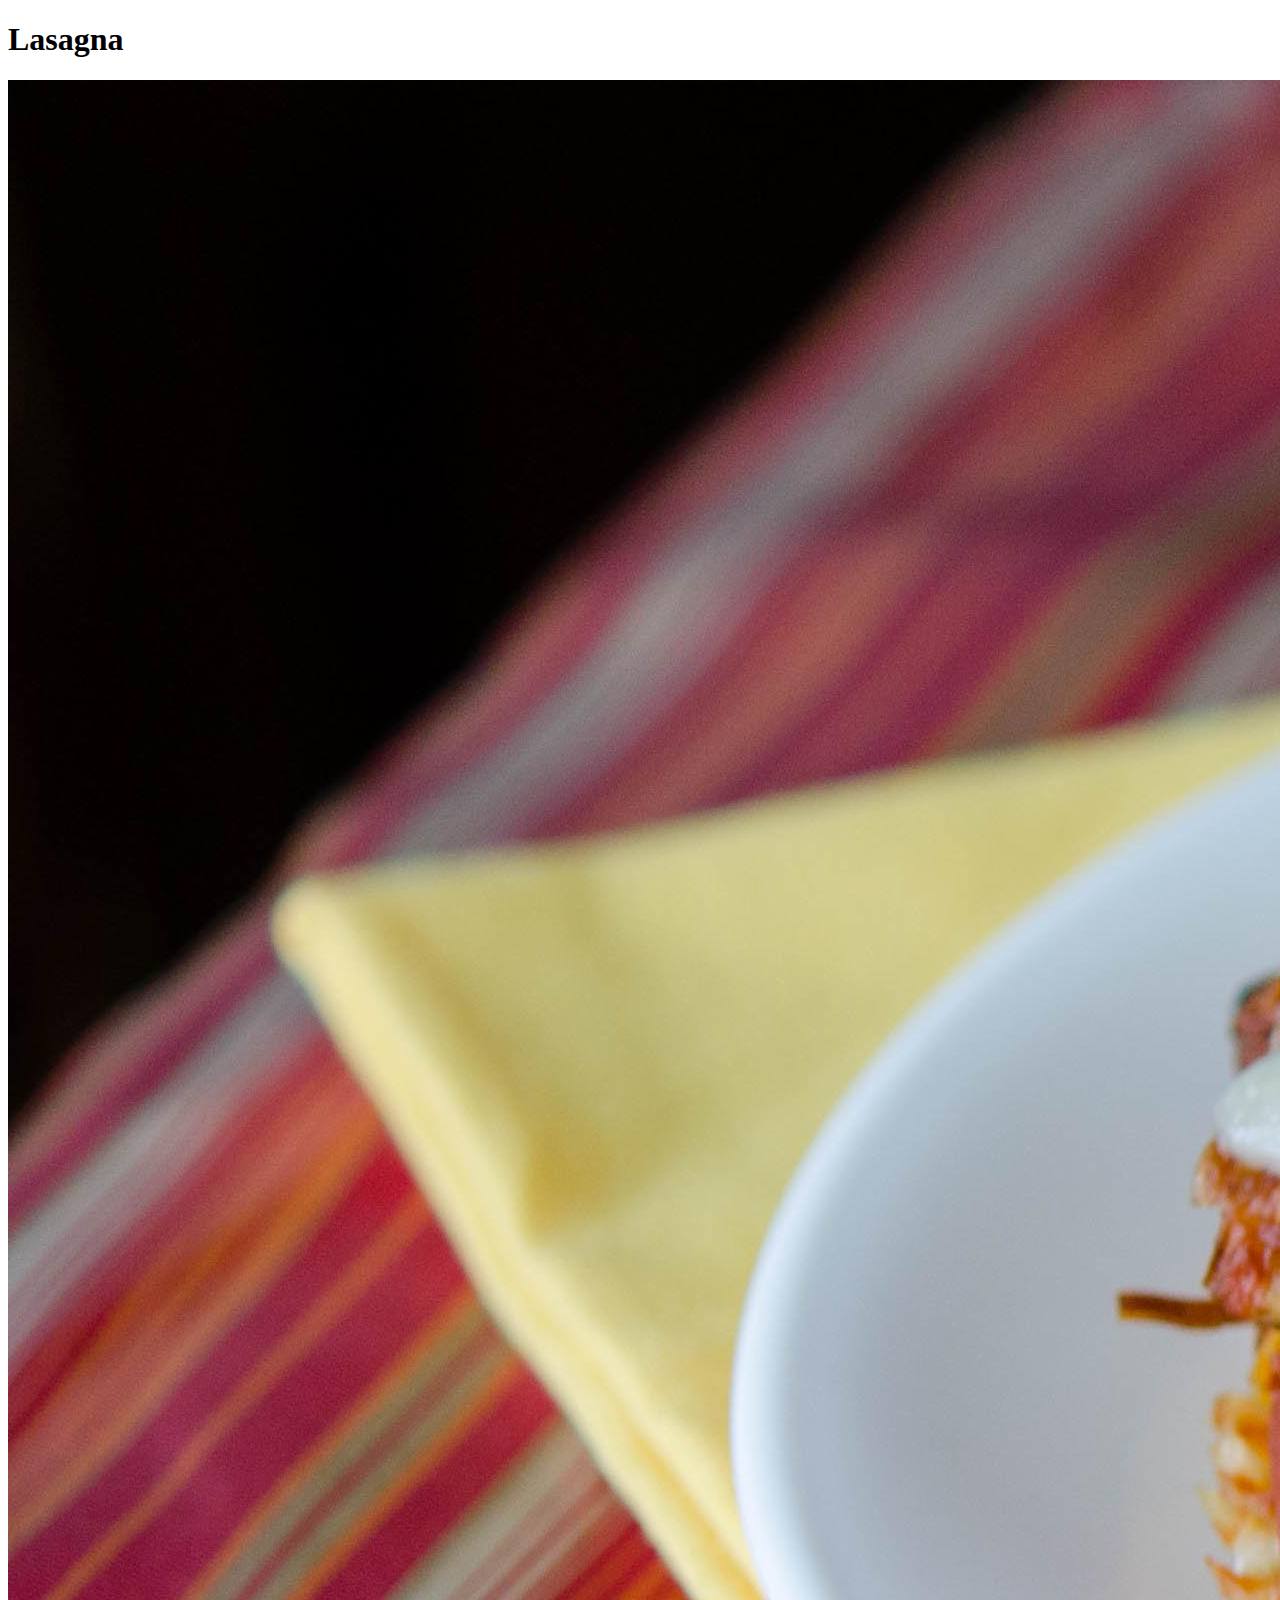
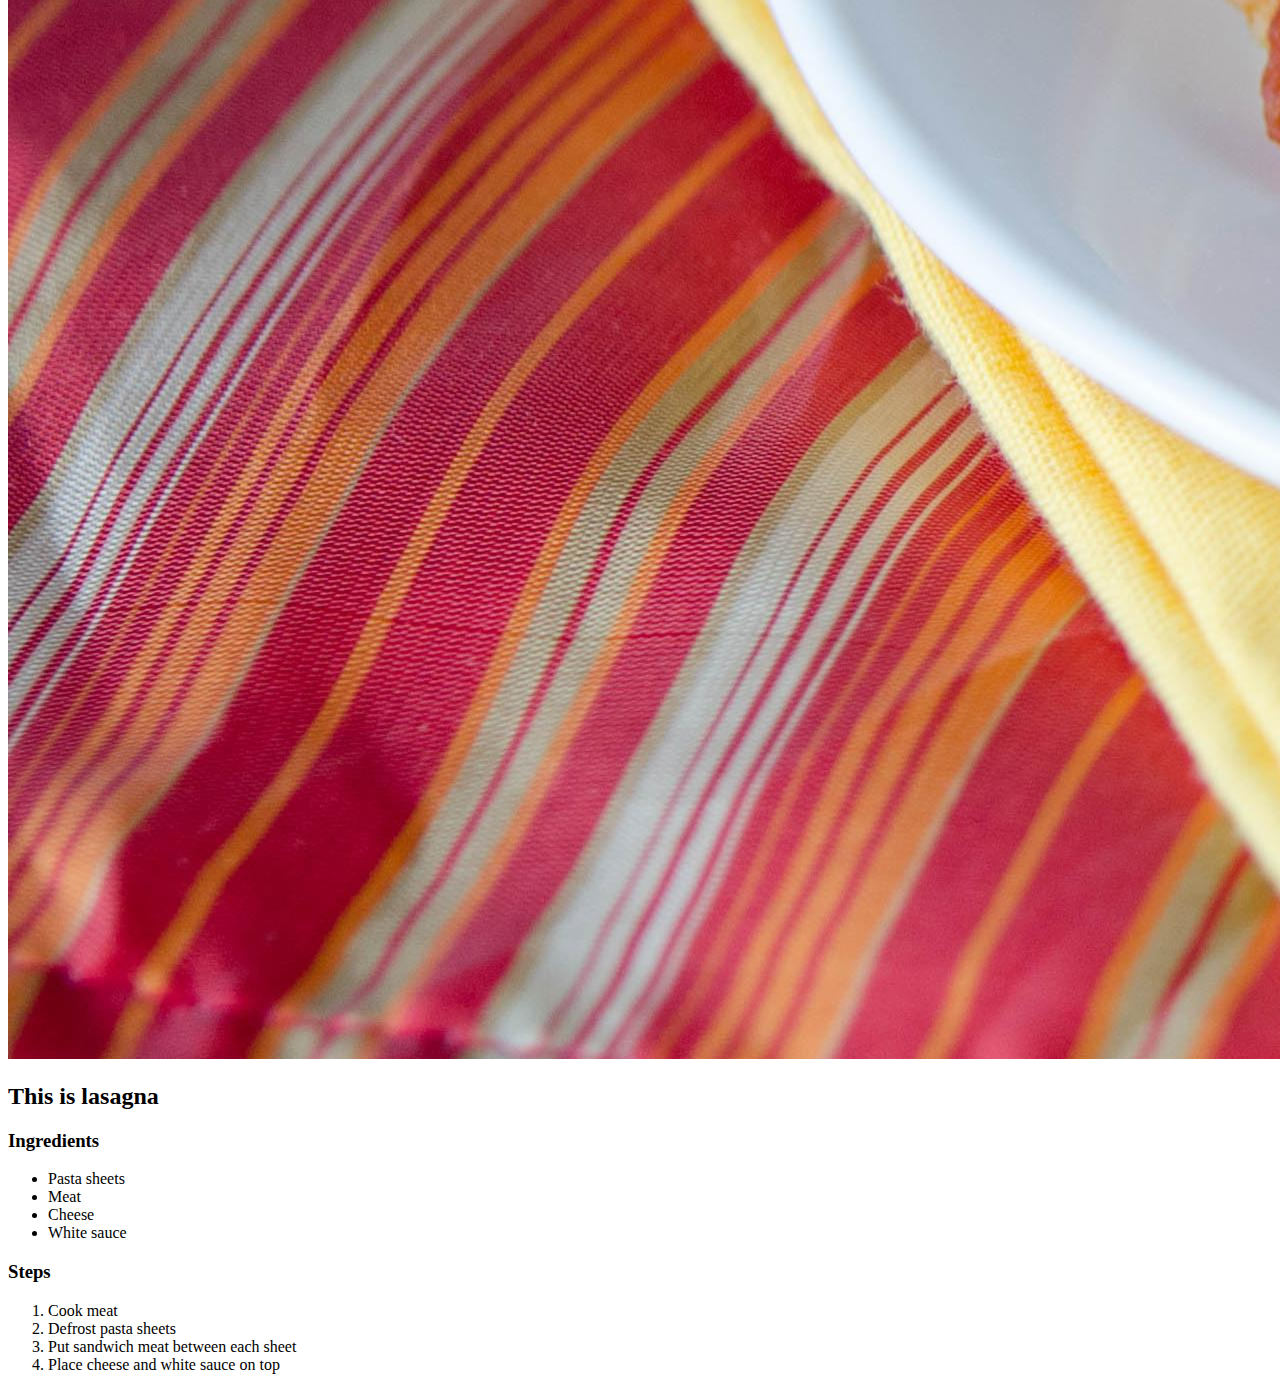
==== recipies/lasagna.html @ 3922cf2d "contain 3 new recipie pages" ====
<!DOCTYPE html>
<html lang="en">
  <head>
    <meta charset="UTF-8" />
    <meta http-equiv="X-UA-Compatible" content="IE=edge" />
    <meta name="viewport" content="width=device-width, initial-scale=1.0" />
    <title>Lasagna recipe</title>
  </head>
  <body>
    <h1>Lasagna</h1>
    <img src="../images/lasagna.jpg" />
    <h2>This is lasagna</h2>
    <h3>Ingredients</h3>
    <ul>
      <li>Pasta sheets</li>
      <li>Meat</li>
      <li>Cheese</li>
      <li>White sauce</li>
    </ul>
    <h3>Steps</h3>
    <ol>
      <li>Cook meat</li>
      <li>Defrost pasta sheets</li>
      <li>Put sandwich meat between each sheet</li>
      <li>Place cheese and white sauce on top</li>
    </ol>
  </body>
</html>
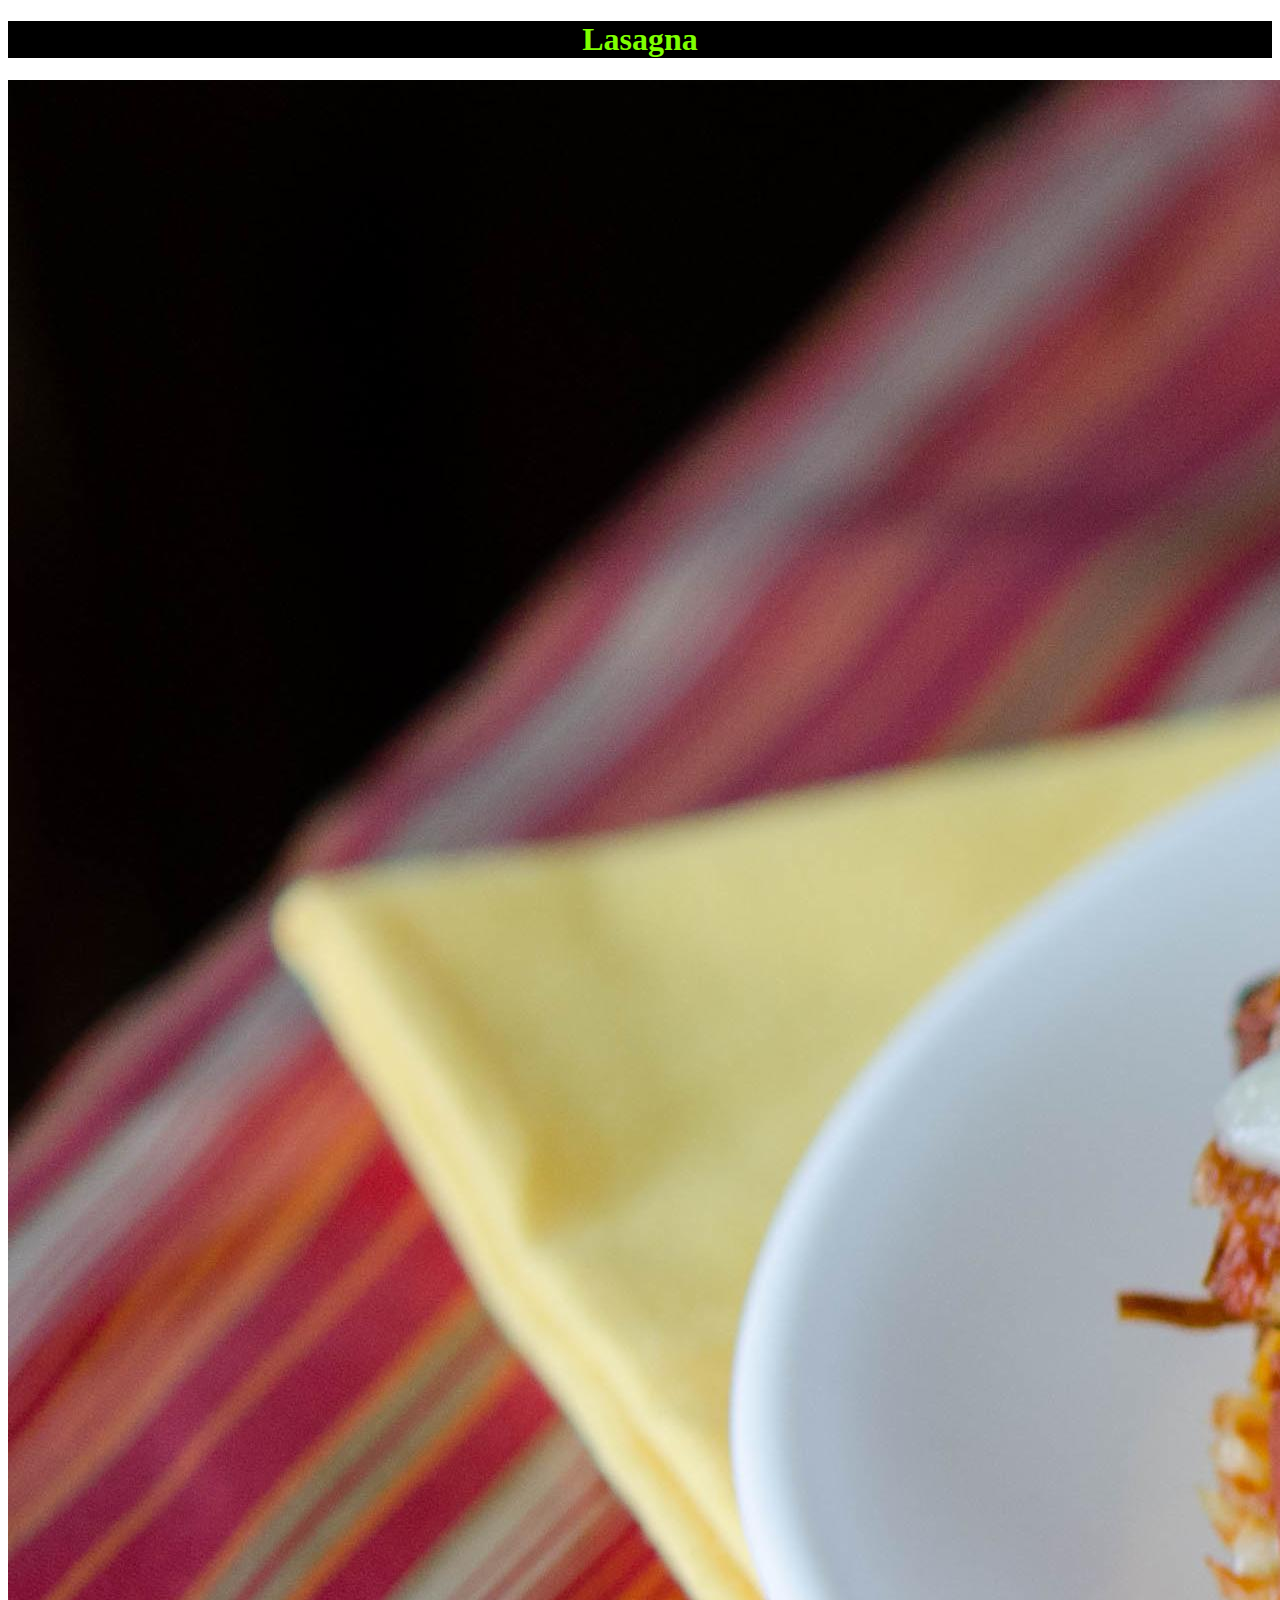
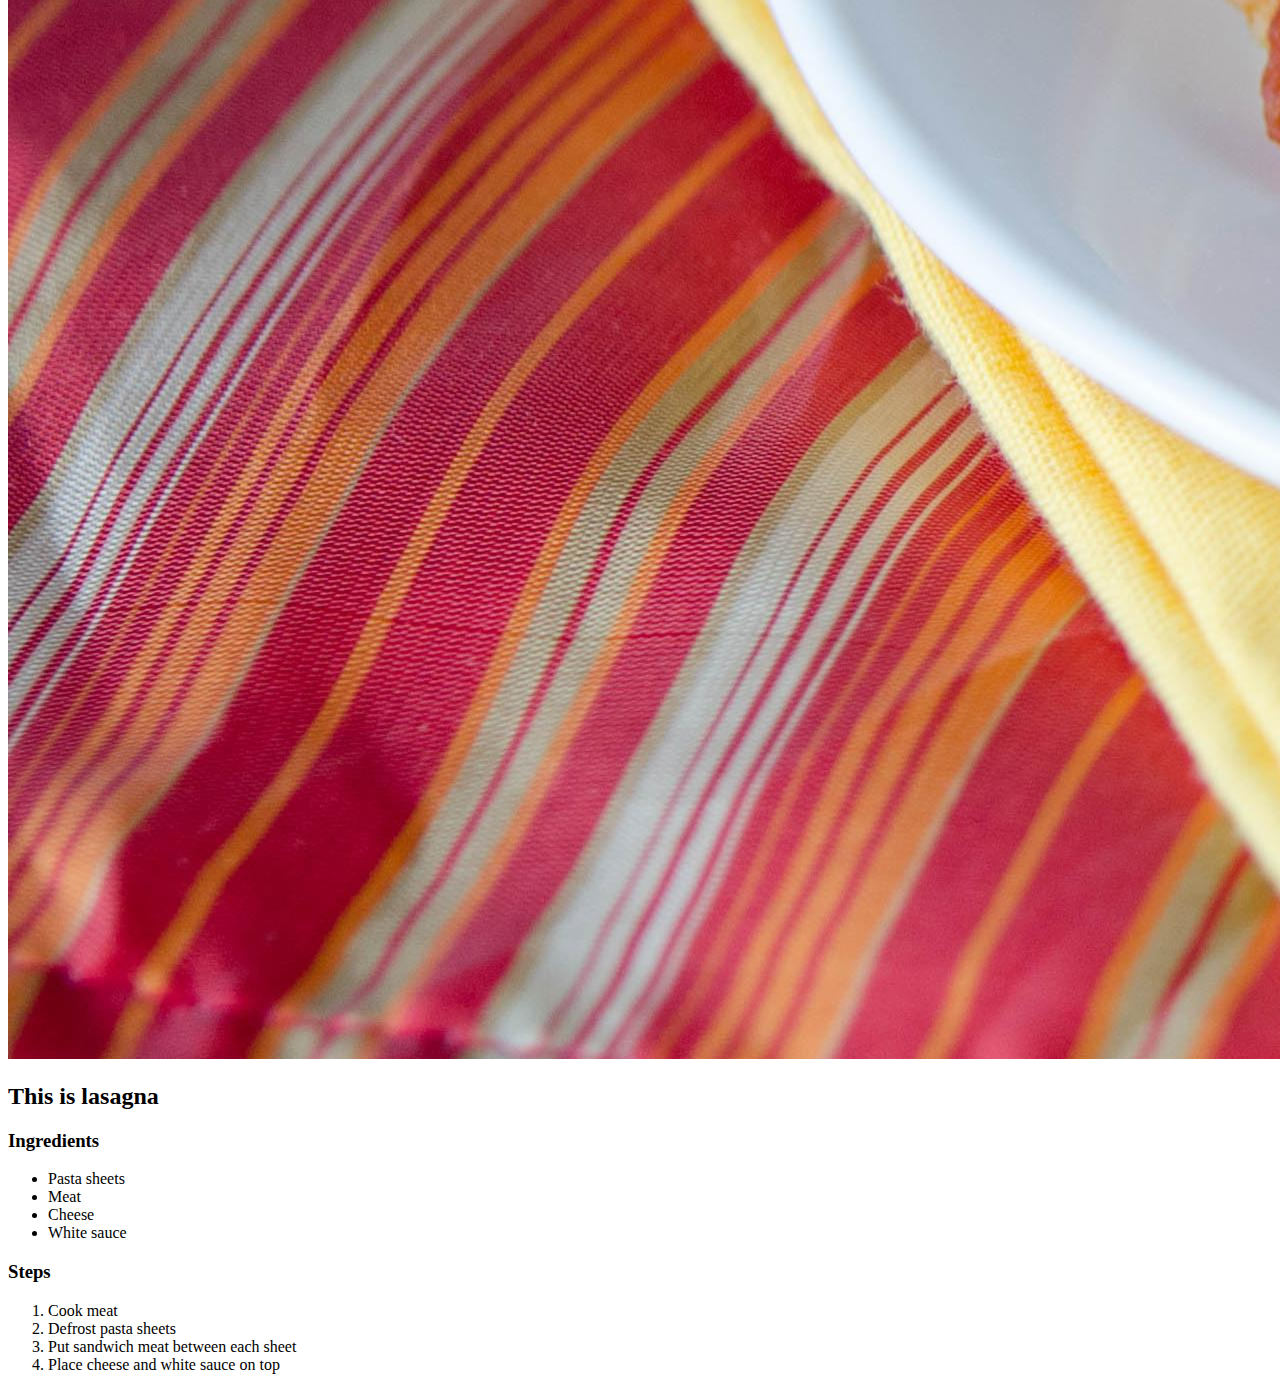
==== commit 7db6a683: "Add basic CSS" ====
--- a/recipies/lasagna.html
+++ b/recipies/lasagna.html
@@ -5,6 +5,7 @@
     <meta http-equiv="X-UA-Compatible" content="IE=edge" />
     <meta name="viewport" content="width=device-width, initial-scale=1.0" />
     <title>Lasagna recipe</title>
+    <link rel="stylesheet" href="../styles.css" />
   </head>
   <body>
     <h1>Lasagna</h1>
--- a/styles.css
+++ b/styles.css
@@ -0,0 +1,13 @@
+/* styles.css */
+a {
+  color: coral;
+  text-align: center;
+}
+a:hover {
+  color: brown;
+}
+h1 {
+  color: chartreuse;
+  background-color: black;
+  text-align: center;
+}
